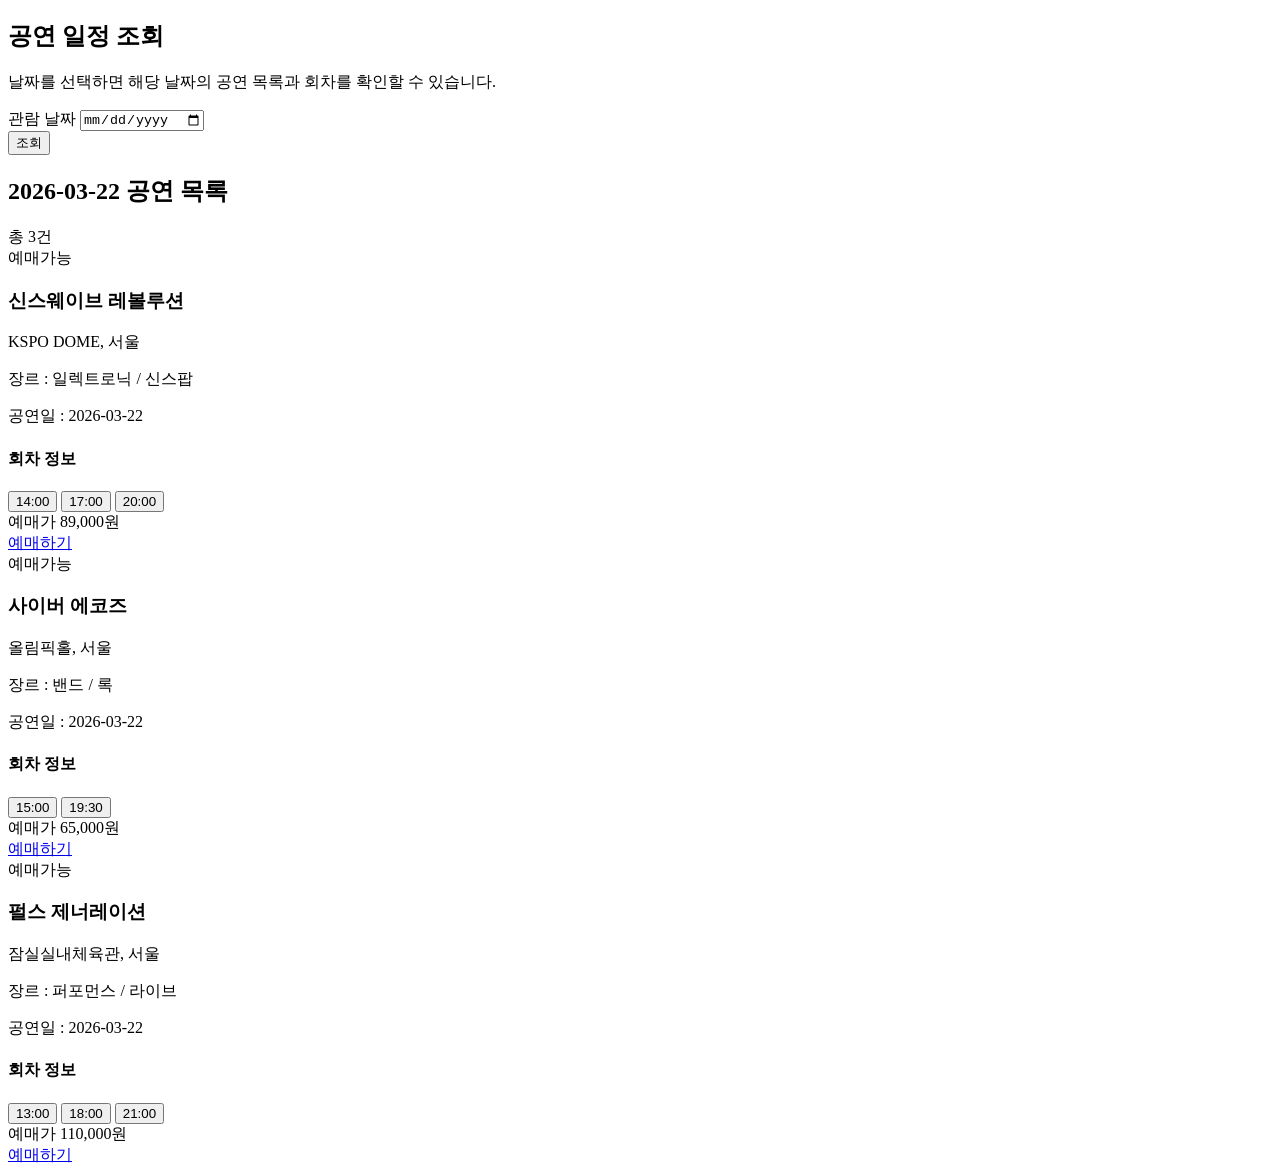
==== src/main/resources/templates/index.html @ a2885e9f "feat/member: 회원가입 폼 및 로그인 폼 구현&회원가입 정규식 구현" ====
<!DOCTYPE html>
<html xmlns:th="http://www.thymeleaf.org">
<head>
  <meta charset="UTF-8" />
  <meta name="viewport" content="width=device-width, initial-scale=1.0" />
  <title>네온펄스</title>

  <link rel="stylesheet" th:href="@{/css/common/reset.css}" />
  <link rel="stylesheet" th:href="@{/css/common/layout.css}" />
  <link rel="stylesheet" th:href="@{/css/common/header.css}" />
  <link rel="stylesheet" th:href="@{/css/common/footer.css}" />
  <link rel="stylesheet" th:href="@{/css/main/home.css}" />
</head>
<body>
  <div class="page">
    <div th:replace="~{common/header :: header}"></div>

    <main class="main home-main">
      <section class="date-search-section">
        <div class="section-title-wrap">
          <h1>공연 일정 조회</h1>
          <p>날짜를 선택하면 해당 날짜의 공연 목록과 회차를 확인할 수 있습니다.</p>
        </div>

        <form class="date-search-box" method="get" th:action="@{/}">
          <div class="date-input-group">
            <label for="selectedDate">관람 날짜</label>
            <input type="date" id="selectedDate" name="date" />
          </div>
          <button type="submit" class="search-btn">조회</button>
        </form>
      </section>

      <section class="concert-list-section">
        <div class="list-header">
          <h2>2026-03-22 공연 목록</h2>
          <span class="result-count">총 3건</span>
        </div>

        <div class="concert-list">
          <article class="concert-item">
            <div class="concert-main">
              <div class="concert-thumb thumb-purple"></div>

              <div class="concert-info">
                <div class="concert-badge">예매가능</div>
                <h3>신스웨이브 레볼루션</h3>
                <p class="concert-place">KSPO DOME, 서울</p>
                <p class="concert-genre">장르 : 일렉트로닉 / 신스팝</p>
                <p class="concert-date">공연일 : 2026-03-22</p>
              </div>
            </div>

            <div class="schedule-box">
              <h4>회차 정보</h4>
              <div class="schedule-list">
                <button type="button" class="schedule-chip">14:00</button>
                <button type="button" class="schedule-chip">17:00</button>
                <button type="button" class="schedule-chip">20:00</button>
              </div>
            </div>

            <div class="concert-action">
              <div class="price-info">예매가 89,000원</div>
              <a href="#" class="reserve-btn">예매하기</a>
            </div>
          </article>

          <article class="concert-item">
            <div class="concert-main">
              <div class="concert-thumb thumb-orange"></div>

              <div class="concert-info">
                <div class="concert-badge">예매가능</div>
                <h3>사이버 에코즈</h3>
                <p class="concert-place">올림픽홀, 서울</p>
                <p class="concert-genre">장르 : 밴드 / 록</p>
                <p class="concert-date">공연일 : 2026-03-22</p>
              </div>
            </div>

            <div class="schedule-box">
              <h4>회차 정보</h4>
              <div class="schedule-list">
                <button type="button" class="schedule-chip">15:00</button>
                <button type="button" class="schedule-chip">19:30</button>
              </div>
            </div>

            <div class="concert-action">
              <div class="price-info">예매가 65,000원</div>
              <a href="#" class="reserve-btn">예매하기</a>
            </div>
          </article>

          <article class="concert-item">
            <div class="concert-main">
              <div class="concert-thumb thumb-cyan"></div>

              <div class="concert-info">
                <div class="concert-badge">예매가능</div>
                <h3>펄스 제너레이션</h3>
                <p class="concert-place">잠실실내체육관, 서울</p>
                <p class="concert-genre">장르 : 퍼포먼스 / 라이브</p>
                <p class="concert-date">공연일 : 2026-03-22</p>
              </div>
            </div>

            <div class="schedule-box">
              <h4>회차 정보</h4>
              <div class="schedule-list">
                <button type="button" class="schedule-chip">13:00</button>
                <button type="button" class="schedule-chip">18:00</button>
                <button type="button" class="schedule-chip">21:00</button>
              </div>
            </div>

            <div class="concert-action">
              <div class="price-info">예매가 110,000원</div>
              <a href="#" class="reserve-btn">예매하기</a>
            </div>
          </article>
        </div>
      </section>
    </main>

    <div th:replace="~{common/footer :: footer}"></div>
  </div>

  <script th:src="@{/js/main.js}"></script>
</body>
</html>
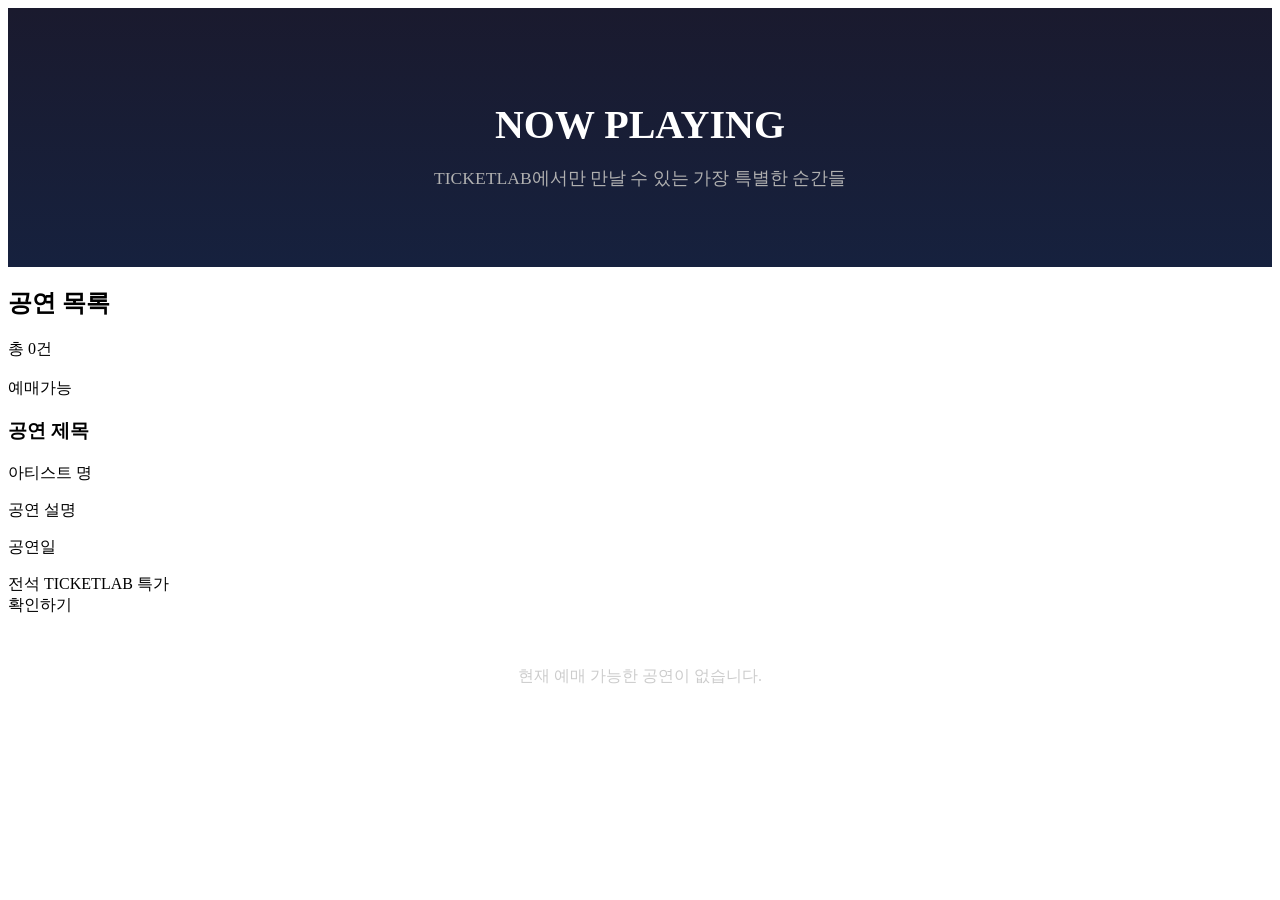
==== commit 478c33e3: "feat:비관적 락으로 좌석 선점 구현" ====
--- a/src/main/resources/templates/index.html
+++ b/src/main/resources/templates/index.html
@@ -3,7 +3,7 @@
 <head>
   <meta charset="UTF-8" />
   <meta name="viewport" content="width=device-width, initial-scale=1.0" />
-  <title>네온펄스</title>
+  <title>티켓랩</title>
 
   <link rel="stylesheet" th:href="@{/css/common/reset.css}" />
   <link rel="stylesheet" th:href="@{/css/common/layout.css}" />
@@ -16,114 +16,52 @@
     <div th:replace="~{common/header :: header}"></div>
 
     <main class="main home-main">
-      <section class="date-search-section">
-        <div class="section-title-wrap">
-          <h1>공연 일정 조회</h1>
-          <p>날짜를 선택하면 해당 날짜의 공연 목록과 회차를 확인할 수 있습니다.</p>
-        </div>
-
-        <form class="date-search-box" method="get" th:action="@{/}">
-          <div class="date-input-group">
-            <label for="selectedDate">관람 날짜</label>
-            <input type="date" id="selectedDate" name="date" />
-          </div>
-          <button type="submit" class="search-btn">조회</button>
-        </form>
-      </section>
-
-      <section class="concert-list-section">
-        <div class="list-header">
-          <h2>2026-03-22 공연 목록</h2>
-          <span class="result-count">총 3건</span>
-        </div>
-
-        <div class="concert-list">
-          <article class="concert-item">
-            <div class="concert-main">
-              <div class="concert-thumb thumb-purple"></div>
-
-              <div class="concert-info">
-                <div class="concert-badge">예매가능</div>
-                <h3>신스웨이브 레볼루션</h3>
-                <p class="concert-place">KSPO DOME, 서울</p>
-                <p class="concert-genre">장르 : 일렉트로닉 / 신스팝</p>
-                <p class="concert-date">공연일 : 2026-03-22</p>
-              </div>
-            </div>
-
-            <div class="schedule-box">
-              <h4>회차 정보</h4>
-              <div class="schedule-list">
-                <button type="button" class="schedule-chip">14:00</button>
-                <button type="button" class="schedule-chip">17:00</button>
-                <button type="button" class="schedule-chip">20:00</button>
-              </div>
-            </div>
-
-            <div class="concert-action">
-              <div class="price-info">예매가 89,000원</div>
-              <a href="#" class="reserve-btn">예매하기</a>
-            </div>
-          </article>
-
-          <article class="concert-item">
-            <div class="concert-main">
-              <div class="concert-thumb thumb-orange"></div>
-
-              <div class="concert-info">
-                <div class="concert-badge">예매가능</div>
-                <h3>사이버 에코즈</h3>
-                <p class="concert-place">올림픽홀, 서울</p>
-                <p class="concert-genre">장르 : 밴드 / 록</p>
-                <p class="concert-date">공연일 : 2026-03-22</p>
-              </div>
-            </div>
-
-            <div class="schedule-box">
-              <h4>회차 정보</h4>
-              <div class="schedule-list">
-                <button type="button" class="schedule-chip">15:00</button>
-                <button type="button" class="schedule-chip">19:30</button>
-              </div>
-            </div>
-
-            <div class="concert-action">
-              <div class="price-info">예매가 65,000원</div>
-              <a href="#" class="reserve-btn">예매하기</a>
-            </div>
-          </article>
-
-          <article class="concert-item">
-            <div class="concert-main">
-              <div class="concert-thumb thumb-cyan"></div>
-
-              <div class="concert-info">
-                <div class="concert-badge">예매가능</div>
-                <h3>펄스 제너레이션</h3>
-                <p class="concert-place">잠실실내체육관, 서울</p>
-                <p class="concert-genre">장르 : 퍼포먼스 / 라이브</p>
-                <p class="concert-date">공연일 : 2026-03-22</p>
-              </div>
-            </div>
-
-            <div class="schedule-box">
-              <h4>회차 정보</h4>
-              <div class="schedule-list">
-                <button type="button" class="schedule-chip">13:00</button>
-                <button type="button" class="schedule-chip">18:00</button>
-                <button type="button" class="schedule-chip">21:00</button>
-              </div>
-            </div>
-
-            <div class="concert-action">
-              <div class="price-info">예매가 110,000원</div>
-              <a href="#" class="reserve-btn">예매하기</a>
-            </div>
-          </article>
-        </div>
-      </section>
-    </main>
-
+	  <section class="hero-section" style="padding: 60px 0; text-align: center; background: linear-gradient(180deg, #1a1a2e 0%, #16213e 100%);">
+	    <div class="section-title-wrap">
+	      <h1 style="font-size: 2.5rem; margin-bottom: 15px; color: #fff;">NOW PLAYING</h1>
+	      <p style="color: #b0b0b0; font-size: 1.1rem;">TICKETLAB에서만 만날 수 있는 가장 특별한 순간들</p>
+	    </div>
+	  </section>
+	
+	  <section class="concert-list-section">
+	    <div class="list-header">
+	      <h2>공연 목록</h2>
+	      <span class="result-count" th:text="|총 ${concertList.size()}건|">총 0건</span>
+	    </div>
+	
+	    <div class="concert-list">
+	      <article class="concert-item" th:each="concert : ${concertList}">
+	        <div class="concert-main">
+	          <div class="concert-thumb">
+	             <img th:src="@{${concert.posterUrl}}" th:alt="${concert.title}" 
+	                  style="width:100%; height:100%; object-fit:cover; border-radius: 8px;">
+	          </div>
+	
+	          <div class="concert-info">
+	            <div class="concert-badge" th:text="${concert.status}">예매가능</div>
+	            <h3 th:text="${concert.title}">공연 제목</h3>
+	            <p class="concert-place" th:text="${concert.artist}">아티스트 명</p>
+	            <p class="concert-genre" th:text="${concert.description}">공연 설명</p>
+	            <p class="concert-date" th:if="${!concert.schedules.isEmpty()}"
+	               th:text="|공연 시작: ${#temporals.format(concert.schedules[0].startTime, 'yyyy-MM-dd')}|">
+	               공연일
+	            </p>
+	          </div>
+	        </div>
+		
+	
+	        <div class="concert-action">
+	          <div class="price-info">전석 TICKETLAB 특가</div>
+	          <a th:href="@{/concerts/{id}(id=${concert.concertNo})}" class="reserve-btn">확인하기</a>
+	        </div>
+	      </article>
+	
+	      <div th:if="${#lists.isEmpty(concertList)}" style="text-align: center; padding: 50px; color: #ccc;">
+	        현재 예매 가능한 공연이 없습니다.
+	      </div>
+	    </div>
+	  </section>
+	</main>
     <div th:replace="~{common/footer :: footer}"></div>
   </div>
 
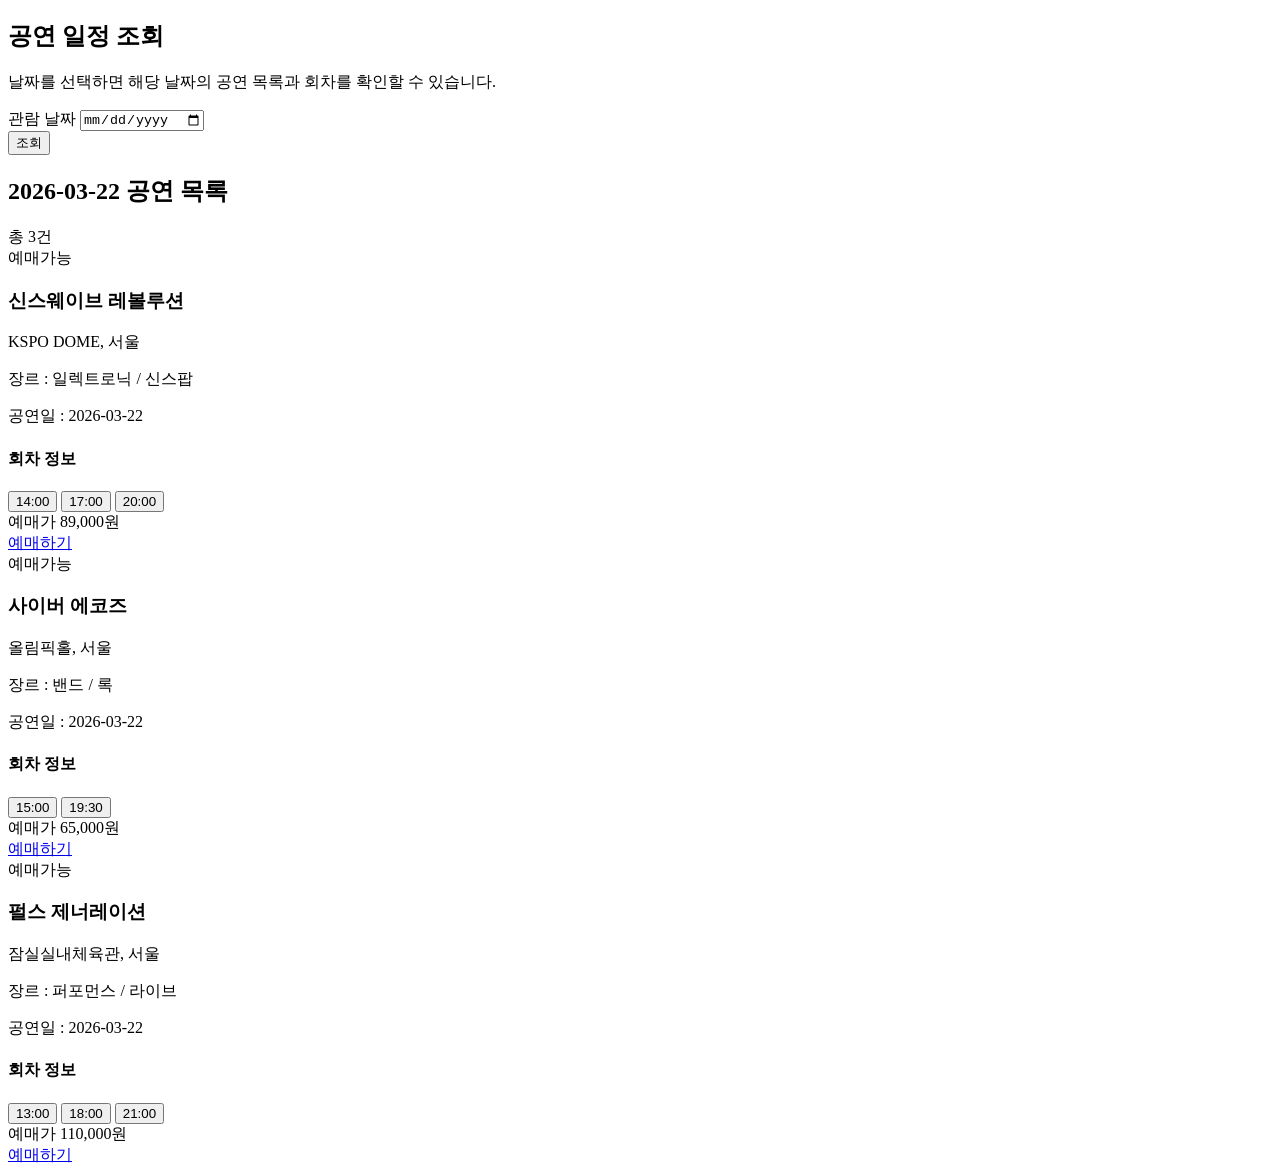
==== commit 0fbc547b: "Merge pull request #3 from tjdgusghkd/feature/member Feature/member" ====
--- a/src/main/resources/templates/index.html
+++ b/src/main/resources/templates/index.html
@@ -3,7 +3,7 @@
 <head>
   <meta charset="UTF-8" />
   <meta name="viewport" content="width=device-width, initial-scale=1.0" />
-  <title>티켓랩</title>
+  <title>네온펄스</title>
 
   <link rel="stylesheet" th:href="@{/css/common/reset.css}" />
   <link rel="stylesheet" th:href="@{/css/common/layout.css}" />
@@ -16,52 +16,114 @@
     <div th:replace="~{common/header :: header}"></div>
 
     <main class="main home-main">
-	  <section class="hero-section" style="padding: 60px 0; text-align: center; background: linear-gradient(180deg, #1a1a2e 0%, #16213e 100%);">
-	    <div class="section-title-wrap">
-	      <h1 style="font-size: 2.5rem; margin-bottom: 15px; color: #fff;">NOW PLAYING</h1>
-	      <p style="color: #b0b0b0; font-size: 1.1rem;">TICKETLAB에서만 만날 수 있는 가장 특별한 순간들</p>
-	    </div>
-	  </section>
-	
-	  <section class="concert-list-section">
-	    <div class="list-header">
-	      <h2>공연 목록</h2>
-	      <span class="result-count" th:text="|총 ${concertList.size()}건|">총 0건</span>
-	    </div>
-	
-	    <div class="concert-list">
-	      <article class="concert-item" th:each="concert : ${concertList}">
-	        <div class="concert-main">
-	          <div class="concert-thumb">
-	             <img th:src="@{${concert.posterUrl}}" th:alt="${concert.title}" 
-	                  style="width:100%; height:100%; object-fit:cover; border-radius: 8px;">
-	          </div>
-	
-	          <div class="concert-info">
-	            <div class="concert-badge" th:text="${concert.status}">예매가능</div>
-	            <h3 th:text="${concert.title}">공연 제목</h3>
-	            <p class="concert-place" th:text="${concert.artist}">아티스트 명</p>
-	            <p class="concert-genre" th:text="${concert.description}">공연 설명</p>
-	            <p class="concert-date" th:if="${!concert.schedules.isEmpty()}"
-	               th:text="|공연 시작: ${#temporals.format(concert.schedules[0].startTime, 'yyyy-MM-dd')}|">
-	               공연일
-	            </p>
-	          </div>
-	        </div>
-		
-	
-	        <div class="concert-action">
-	          <div class="price-info">전석 TICKETLAB 특가</div>
-	          <a th:href="@{/concerts/{id}(id=${concert.concertNo})}" class="reserve-btn">확인하기</a>
-	        </div>
-	      </article>
-	
-	      <div th:if="${#lists.isEmpty(concertList)}" style="text-align: center; padding: 50px; color: #ccc;">
-	        현재 예매 가능한 공연이 없습니다.
-	      </div>
-	    </div>
-	  </section>
-	</main>
+      <section class="date-search-section">
+        <div class="section-title-wrap">
+          <h1>공연 일정 조회</h1>
+          <p>날짜를 선택하면 해당 날짜의 공연 목록과 회차를 확인할 수 있습니다.</p>
+        </div>
+
+        <form class="date-search-box" method="get" th:action="@{/}">
+          <div class="date-input-group">
+            <label for="selectedDate">관람 날짜</label>
+            <input type="date" id="selectedDate" name="date" />
+          </div>
+          <button type="submit" class="search-btn">조회</button>
+        </form>
+      </section>
+
+      <section class="concert-list-section">
+        <div class="list-header">
+          <h2>2026-03-22 공연 목록</h2>
+          <span class="result-count">총 3건</span>
+        </div>
+
+        <div class="concert-list">
+          <article class="concert-item">
+            <div class="concert-main">
+              <div class="concert-thumb thumb-purple"></div>
+
+              <div class="concert-info">
+                <div class="concert-badge">예매가능</div>
+                <h3>신스웨이브 레볼루션</h3>
+                <p class="concert-place">KSPO DOME, 서울</p>
+                <p class="concert-genre">장르 : 일렉트로닉 / 신스팝</p>
+                <p class="concert-date">공연일 : 2026-03-22</p>
+              </div>
+            </div>
+
+            <div class="schedule-box">
+              <h4>회차 정보</h4>
+              <div class="schedule-list">
+                <button type="button" class="schedule-chip">14:00</button>
+                <button type="button" class="schedule-chip">17:00</button>
+                <button type="button" class="schedule-chip">20:00</button>
+              </div>
+            </div>
+
+            <div class="concert-action">
+              <div class="price-info">예매가 89,000원</div>
+              <a href="#" class="reserve-btn">예매하기</a>
+            </div>
+          </article>
+
+          <article class="concert-item">
+            <div class="concert-main">
+              <div class="concert-thumb thumb-orange"></div>
+
+              <div class="concert-info">
+                <div class="concert-badge">예매가능</div>
+                <h3>사이버 에코즈</h3>
+                <p class="concert-place">올림픽홀, 서울</p>
+                <p class="concert-genre">장르 : 밴드 / 록</p>
+                <p class="concert-date">공연일 : 2026-03-22</p>
+              </div>
+            </div>
+
+            <div class="schedule-box">
+              <h4>회차 정보</h4>
+              <div class="schedule-list">
+                <button type="button" class="schedule-chip">15:00</button>
+                <button type="button" class="schedule-chip">19:30</button>
+              </div>
+            </div>
+
+            <div class="concert-action">
+              <div class="price-info">예매가 65,000원</div>
+              <a href="#" class="reserve-btn">예매하기</a>
+            </div>
+          </article>
+
+          <article class="concert-item">
+            <div class="concert-main">
+              <div class="concert-thumb thumb-cyan"></div>
+
+              <div class="concert-info">
+                <div class="concert-badge">예매가능</div>
+                <h3>펄스 제너레이션</h3>
+                <p class="concert-place">잠실실내체육관, 서울</p>
+                <p class="concert-genre">장르 : 퍼포먼스 / 라이브</p>
+                <p class="concert-date">공연일 : 2026-03-22</p>
+              </div>
+            </div>
+
+            <div class="schedule-box">
+              <h4>회차 정보</h4>
+              <div class="schedule-list">
+                <button type="button" class="schedule-chip">13:00</button>
+                <button type="button" class="schedule-chip">18:00</button>
+                <button type="button" class="schedule-chip">21:00</button>
+              </div>
+            </div>
+
+            <div class="concert-action">
+              <div class="price-info">예매가 110,000원</div>
+              <a href="#" class="reserve-btn">예매하기</a>
+            </div>
+          </article>
+        </div>
+      </section>
+    </main>
+
     <div th:replace="~{common/footer :: footer}"></div>
   </div>
 
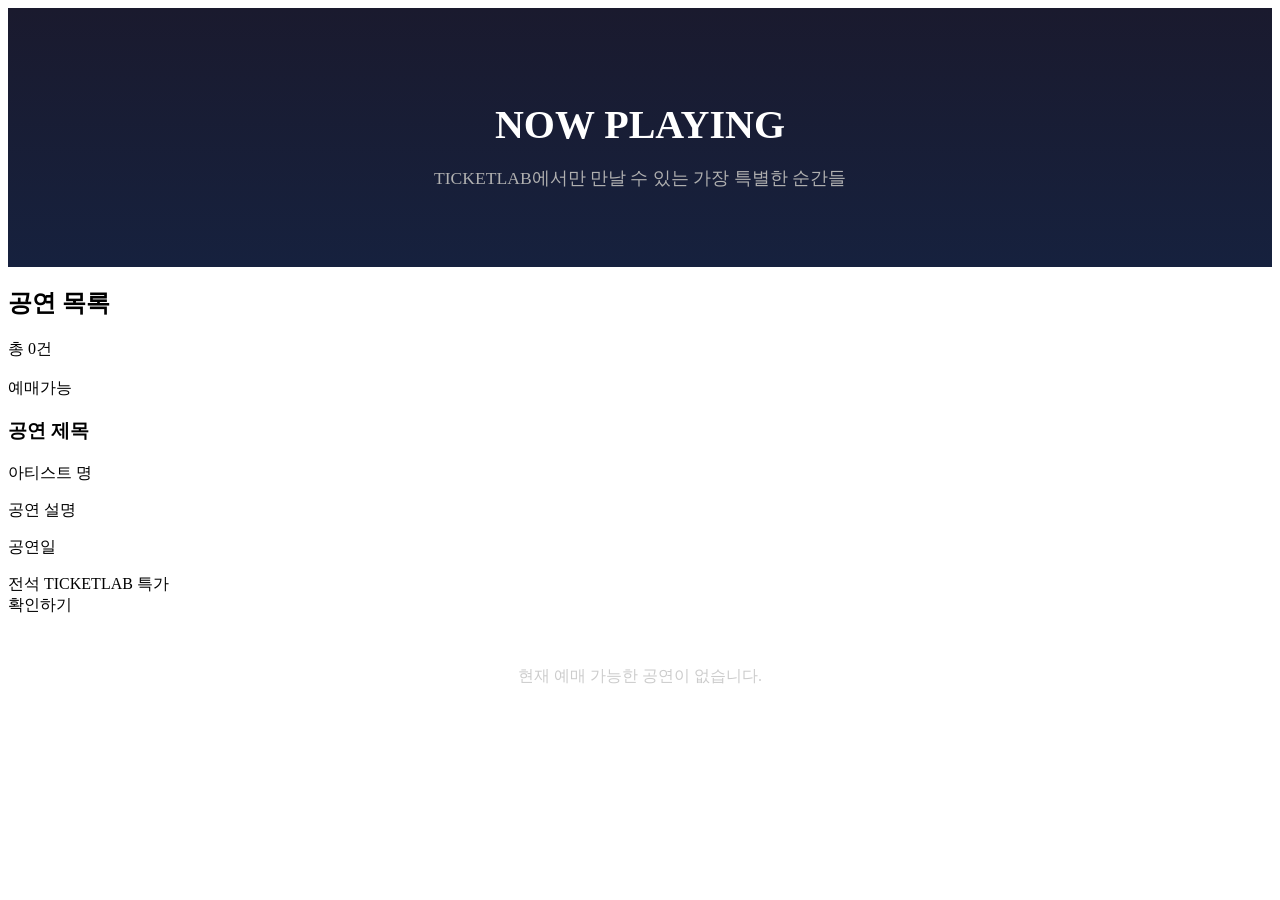
==== commit 3c49417d: "Merge pull request #4 from tjdgusghkd/feature/seat Feature/seat" ====
--- a/src/main/resources/templates/index.html
+++ b/src/main/resources/templates/index.html
@@ -3,7 +3,7 @@
 <head>
   <meta charset="UTF-8" />
   <meta name="viewport" content="width=device-width, initial-scale=1.0" />
-  <title>네온펄스</title>
+  <title>티켓랩</title>
 
   <link rel="stylesheet" th:href="@{/css/common/reset.css}" />
   <link rel="stylesheet" th:href="@{/css/common/layout.css}" />
@@ -16,114 +16,52 @@
     <div th:replace="~{common/header :: header}"></div>
 
     <main class="main home-main">
-      <section class="date-search-section">
-        <div class="section-title-wrap">
-          <h1>공연 일정 조회</h1>
-          <p>날짜를 선택하면 해당 날짜의 공연 목록과 회차를 확인할 수 있습니다.</p>
-        </div>
-
-        <form class="date-search-box" method="get" th:action="@{/}">
-          <div class="date-input-group">
-            <label for="selectedDate">관람 날짜</label>
-            <input type="date" id="selectedDate" name="date" />
-          </div>
-          <button type="submit" class="search-btn">조회</button>
-        </form>
-      </section>
-
-      <section class="concert-list-section">
-        <div class="list-header">
-          <h2>2026-03-22 공연 목록</h2>
-          <span class="result-count">총 3건</span>
-        </div>
-
-        <div class="concert-list">
-          <article class="concert-item">
-            <div class="concert-main">
-              <div class="concert-thumb thumb-purple"></div>
-
-              <div class="concert-info">
-                <div class="concert-badge">예매가능</div>
-                <h3>신스웨이브 레볼루션</h3>
-                <p class="concert-place">KSPO DOME, 서울</p>
-                <p class="concert-genre">장르 : 일렉트로닉 / 신스팝</p>
-                <p class="concert-date">공연일 : 2026-03-22</p>
-              </div>
-            </div>
-
-            <div class="schedule-box">
-              <h4>회차 정보</h4>
-              <div class="schedule-list">
-                <button type="button" class="schedule-chip">14:00</button>
-                <button type="button" class="schedule-chip">17:00</button>
-                <button type="button" class="schedule-chip">20:00</button>
-              </div>
-            </div>
-
-            <div class="concert-action">
-              <div class="price-info">예매가 89,000원</div>
-              <a href="#" class="reserve-btn">예매하기</a>
-            </div>
-          </article>
-
-          <article class="concert-item">
-            <div class="concert-main">
-              <div class="concert-thumb thumb-orange"></div>
-
-              <div class="concert-info">
-                <div class="concert-badge">예매가능</div>
-                <h3>사이버 에코즈</h3>
-                <p class="concert-place">올림픽홀, 서울</p>
-                <p class="concert-genre">장르 : 밴드 / 록</p>
-                <p class="concert-date">공연일 : 2026-03-22</p>
-              </div>
-            </div>
-
-            <div class="schedule-box">
-              <h4>회차 정보</h4>
-              <div class="schedule-list">
-                <button type="button" class="schedule-chip">15:00</button>
-                <button type="button" class="schedule-chip">19:30</button>
-              </div>
-            </div>
-
-            <div class="concert-action">
-              <div class="price-info">예매가 65,000원</div>
-              <a href="#" class="reserve-btn">예매하기</a>
-            </div>
-          </article>
-
-          <article class="concert-item">
-            <div class="concert-main">
-              <div class="concert-thumb thumb-cyan"></div>
-
-              <div class="concert-info">
-                <div class="concert-badge">예매가능</div>
-                <h3>펄스 제너레이션</h3>
-                <p class="concert-place">잠실실내체육관, 서울</p>
-                <p class="concert-genre">장르 : 퍼포먼스 / 라이브</p>
-                <p class="concert-date">공연일 : 2026-03-22</p>
-              </div>
-            </div>
-
-            <div class="schedule-box">
-              <h4>회차 정보</h4>
-              <div class="schedule-list">
-                <button type="button" class="schedule-chip">13:00</button>
-                <button type="button" class="schedule-chip">18:00</button>
-                <button type="button" class="schedule-chip">21:00</button>
-              </div>
-            </div>
-
-            <div class="concert-action">
-              <div class="price-info">예매가 110,000원</div>
-              <a href="#" class="reserve-btn">예매하기</a>
-            </div>
-          </article>
-        </div>
-      </section>
-    </main>
-
+	  <section class="hero-section" style="padding: 60px 0; text-align: center; background: linear-gradient(180deg, #1a1a2e 0%, #16213e 100%);">
+	    <div class="section-title-wrap">
+	      <h1 style="font-size: 2.5rem; margin-bottom: 15px; color: #fff;">NOW PLAYING</h1>
+	      <p style="color: #b0b0b0; font-size: 1.1rem;">TICKETLAB에서만 만날 수 있는 가장 특별한 순간들</p>
+	    </div>
+	  </section>
+	
+	  <section class="concert-list-section">
+	    <div class="list-header">
+	      <h2>공연 목록</h2>
+	      <span class="result-count" th:text="|총 ${concertList.size()}건|">총 0건</span>
+	    </div>
+	
+	    <div class="concert-list">
+	      <article class="concert-item" th:each="concert : ${concertList}">
+	        <div class="concert-main">
+	          <div class="concert-thumb">
+	             <img th:src="@{${concert.posterUrl}}" th:alt="${concert.title}" 
+	                  style="width:100%; height:100%; object-fit:cover; border-radius: 8px;">
+	          </div>
+	
+	          <div class="concert-info">
+	            <div class="concert-badge" th:text="${concert.status}">예매가능</div>
+	            <h3 th:text="${concert.title}">공연 제목</h3>
+	            <p class="concert-place" th:text="${concert.artist}">아티스트 명</p>
+	            <p class="concert-genre" th:text="${concert.description}">공연 설명</p>
+	            <p class="concert-date" th:if="${!concert.schedules.isEmpty()}"
+	               th:text="|공연 시작: ${#temporals.format(concert.schedules[0].startTime, 'yyyy-MM-dd')}|">
+	               공연일
+	            </p>
+	          </div>
+	        </div>
+		
+	
+	        <div class="concert-action">
+	          <div class="price-info">전석 TICKETLAB 특가</div>
+	          <a th:href="@{/concerts/{id}(id=${concert.concertNo})}" class="reserve-btn">확인하기</a>
+	        </div>
+	      </article>
+	
+	      <div th:if="${#lists.isEmpty(concertList)}" style="text-align: center; padding: 50px; color: #ccc;">
+	        현재 예매 가능한 공연이 없습니다.
+	      </div>
+	    </div>
+	  </section>
+	</main>
     <div th:replace="~{common/footer :: footer}"></div>
   </div>
 
